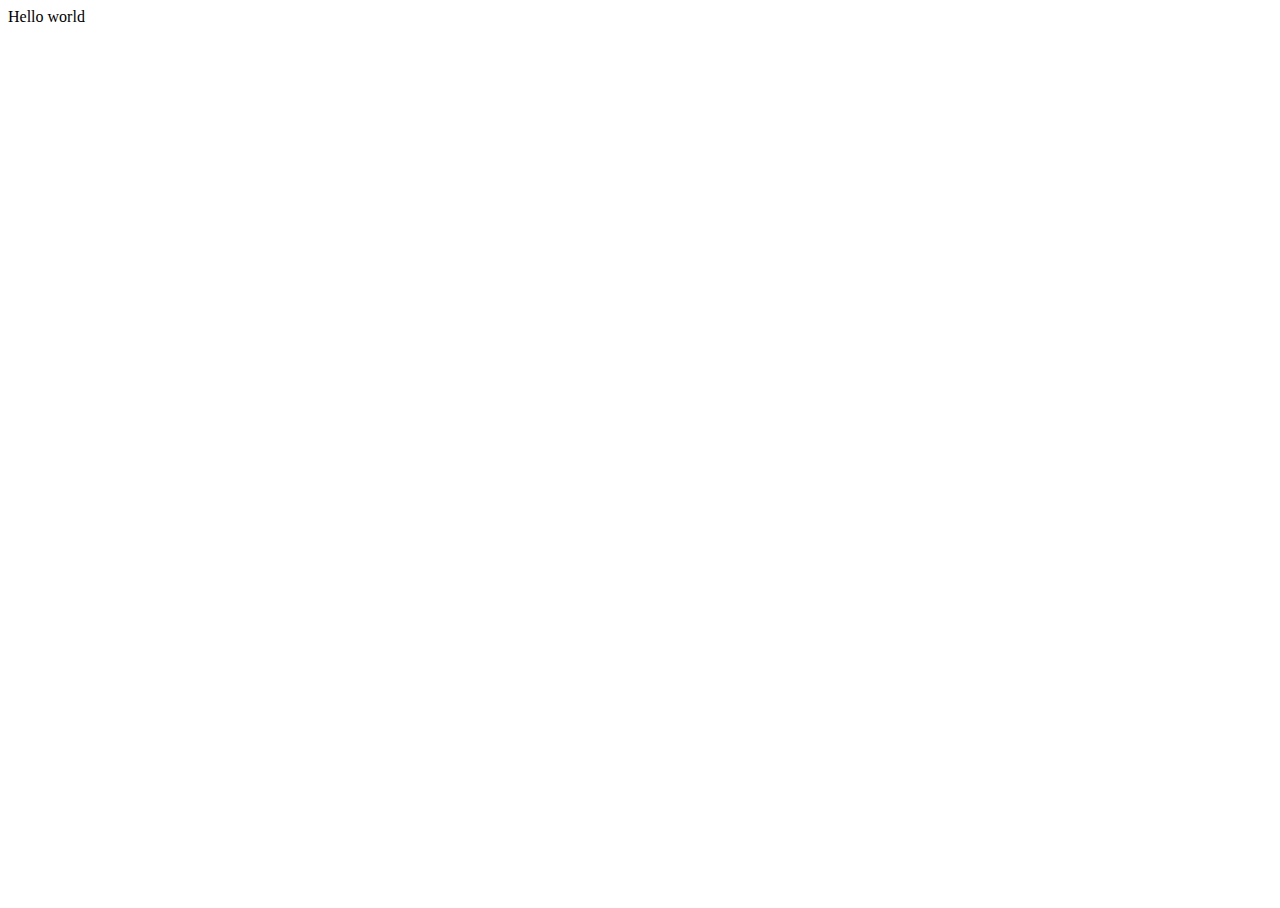
==== index.html @ 518d912e "Initial commit" ====
<!DOCTYPE html>
<html>

<head>
  <meta charset="utf-8">
  <meta name="viewport" content="width=device-width">
  <title>Restuarant HomePage</title>
  <link href="style.css" rel="stylesheet" type="text/css" />
</head>

<body>
  Hello world
  <script src="script.js"></script>

 <!--
This script places a badge on your repl's full-browser view back to your repl's cover page. Try various colors for the theme: dark, light, red, orange, yellow, lime, green, teal, blue, blurple, magenta, pink!
-->
<script src="https://replit.com/public/js/replit-badge.js" theme="blue" defer></script> 
</body>

</html>
---- style.css ----
html, body {
  height: 100%;
  width: 100%;
}
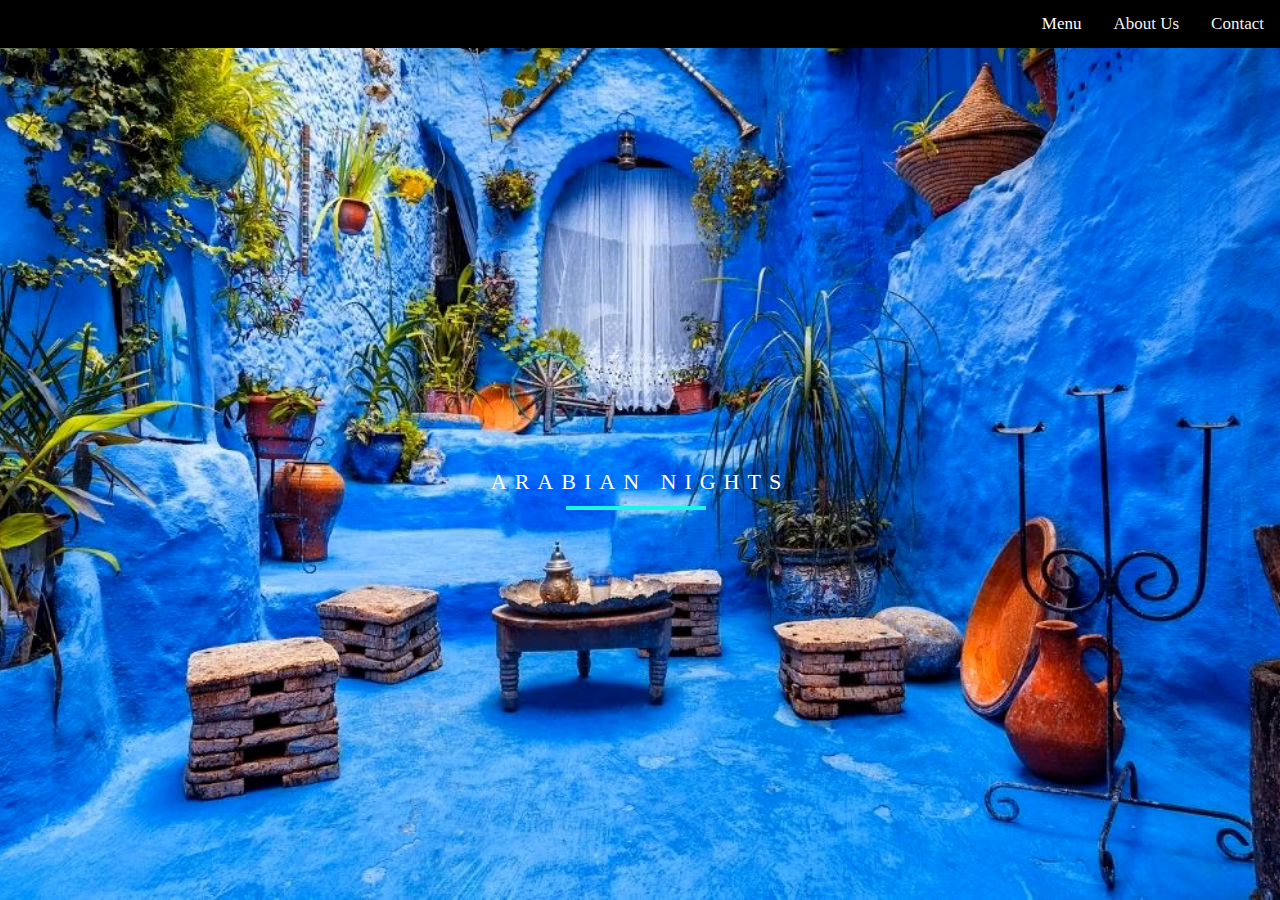
==== commit 7b19846c: "Website files" ====
--- a/index.html
+++ b/index.html
@@ -5,17 +5,50 @@
   <meta charset="utf-8">
   <meta name="viewport" content="width=device-width">
   <title>Restuarant HomePage</title>
-  <link href="style.css" rel="stylesheet" type="text/css" />
+  <link href="index.css" rel="stylesheet" type="text/css" />
+  <style>
+
+.topnav {
+  overflow: hidden;
+  background-color: black;
+}
+
+.topnav a {
+  float: right;
+  color: #f2f2f2;
+  text-align: center;
+  padding: 14px 16px;
+  text-decoration: none;
+  font-size: 17px;
+}
+
+.topnav a:hover {
+  background-color: #ddd;
+  color: black;
+}
+
+.topnav a.active {
+/*   background-color: lightblue; */
+  color: white;
+}
+</style>
 </head>
 
 <body>
-  Hello world
-  <script src="script.js"></script>
+  
+  <div class="topnav">
+    <a href="./Contact/contact.html"">Contact</a>
+    <a href="./AboutUs/aboutus.html">About Us</a>
+    <a class = "active" href="./Menu/menu.html">Menu</a>
+  </div>
 
- <!--
-This script places a badge on your repl's full-browser view back to your repl's cover page. Try various colors for the theme: dark, light, red, orange, yellow, lime, green, teal, blue, blurple, magenta, pink!
--->
-<script src="https://replit.com/public/js/replit-badge.js" theme="blue" defer></script> 
+  <div class="svg-wrapper">
+  <svg height="60" width="320" xmlns="http://www.w3.org/2000/svg">
+    <rect class="shape" height="60" width="320" />
+    <div class="text">ARABIAN NIGHTS</div>
+  </svg>
+  </div>
+
 </body>
 
 </html>
--- a/index.css
+++ b/index.css
@@ -0,0 +1,45 @@
+html, body {
+margin: 0;
+text-align: center;
+height: 100%;
+overflow: hidden;
+
+background-position: center;
+background-repeat: no-repeat;
+background-size: cover;
+background-image: url("bluecity.jpg");
+}
+
+.svg-wrapper {
+  position: relative;
+  top: 50%;
+  transform: translateY(-50%);
+  margin: 0 auto;
+  width: 320px;  
+}
+
+.shape {
+  stroke-dasharray: 140 540;
+  stroke-dashoffset: -474;
+  stroke-width: 8px;
+  fill: transparent;
+  stroke: #19f6e8;
+  border-bottom: 5px solid black;
+  transition: stroke-width 1s, stroke-dashoffset 1s, stroke-dasharray 1s;
+}
+
+.text {
+  font-family: fantasy;
+  font-size: 22px;
+  line-height: 32px;
+  letter-spacing: 8px;
+  color: #fff;
+  top: -48px;
+  position: relative;
+}
+
+.svg-wrapper:hover .shape {
+  stroke-width: 2px;
+  stroke-dashoffset: 0;
+  stroke-dasharray: 760;
+}